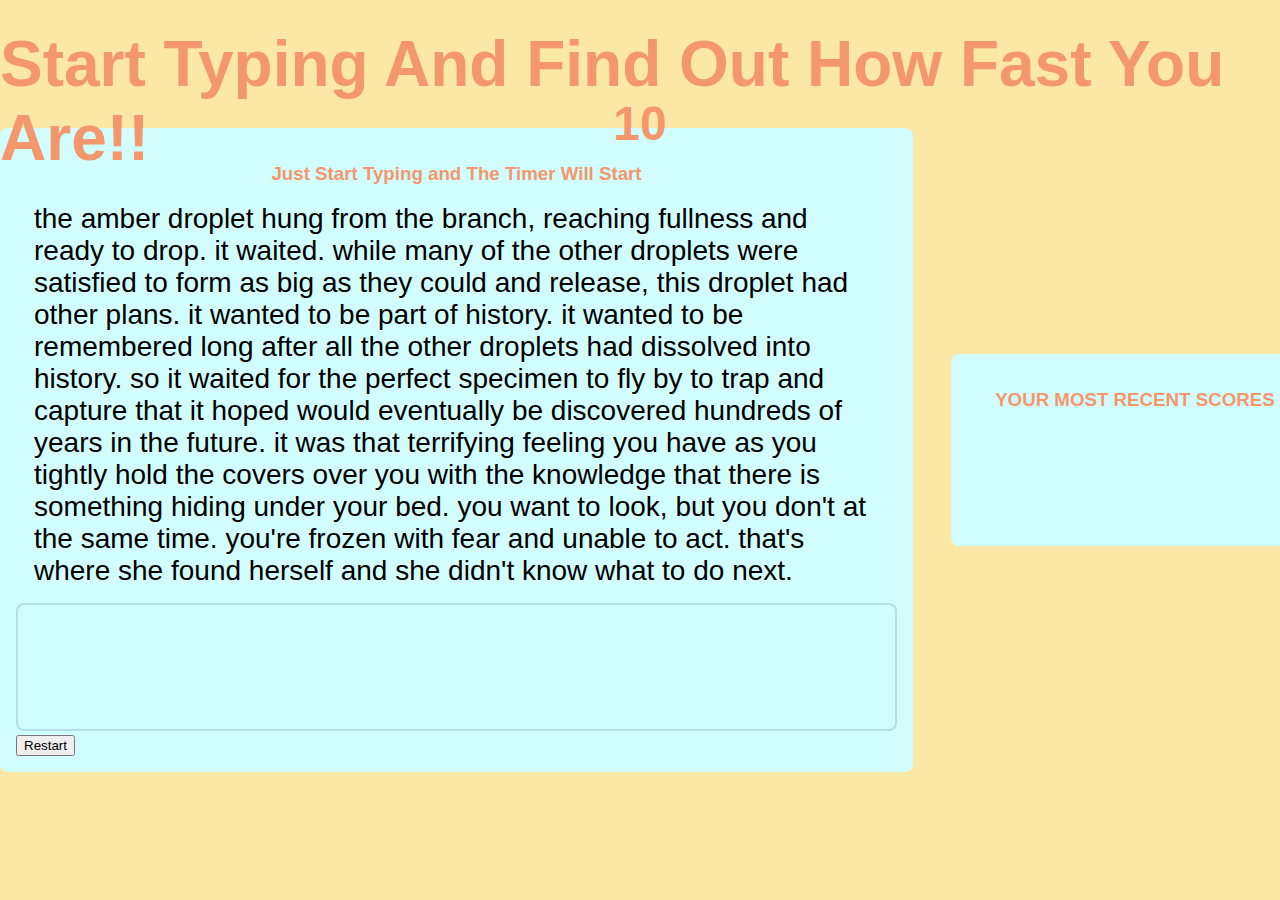
==== index.html @ a47f63c0 "Add files via upload" ====
<!DOCTYPE html>
<html lang="en">
<head>
  <meta charset="UTF-8">
  <meta name="viewport" content="width=device-width, initial-scale=1.0">
  <meta http-equiv="X-UA-Compatible" content="ie=edge">
  <link rel="stylesheet" href="styles.css">
  <script src="script.js" defer></script>
  <title>Typing Test</title>
</head>
<body>
  <h1>Start Typing And Find Out How Fast You Are!!</h1>
  
  <div class="timer" id="timer"></div>
  <div class="container">
    <h3 class="scoreBoardTitle">Just Start Typing and The Timer Will Start</h3>
    <div class="quote-display" id="quoteDisplay"></div>
    <textarea id="quoteInput" class="quote-input" autofocus></textarea>
    <button onclick="location.reload();">Restart</button>
  </div>
  <div class="scoreArea">
    <h3 class="scoreBoardTitle">YOUR MOST RECENT SCORES</h3>
    <div style=" height: 100px; overflow: auto;">
      <ul id="listScore">
   
      </ul>
    </div>
  </div>
  
</body>
</html>
---- styles.css ----
* {
  box-sizing: border-box;
}

body {
  display: flex;
  justify-content: center;
  align-items: center;
  min-height: 100vh;
  margin: 0;
  background-color: #FBE8A6;
}

body, .quote-input {
  font-family: 'Gill Sans', 'Gill Sans MT', Calibri, 'Trebuchet MS', sans-serif;
}

.container {
  background-color: #D2FDFF;
  padding: 1rem;
  border-radius: .5rem;
  width: 1000px;
  max-width: 90%;
}
.scoreArea{
  background-color: #D2FDFF;
  padding: 1rem;
  border-radius: .5rem;
  width: 400px;
  max-width: 90%;
  position: relative;
  left: 3%;
  
}

.scoreBoardTitle{
  text-align: center;
  color: #F4976C;
}

.score{
  background-color: #D2FDFF;
  padding: 1rem;
  border-radius: .5rem;
  width: 300px;
  max-width: 90%;

  
}
h1{
  position: absolute;
  top: -1rem;
  font-size: 4rem;
  color: #F4976C;
  font-weight: bold;
}


.timer{
  position: absolute;
  top: 6rem;
  /* left:40rem; */
  font-size: 3rem;
  color: #F4976C;
  font-weight: bold;
}
.counter{
  position: absolute;
  top: 6rem;
  right: 40rem;
  font-size: 3rem;
  color: #F4976C;
  font-weight: bold;
}

.quote-display {
  margin-bottom: 1rem;
  font-size: 28px;
  margin-left: calc(1rem + 2px);
  margin-right: calc(1rem + 2px);
}

.quote-input {
  background-color: transparent;
  border: 2px solid #303C6C;
  outline: none;
  width: 100%;
  height: 8rem;
  margin: auto;
  resize: none;
  padding: .5rem 1rem;
  font-size: 1rem;
  border-radius: .5rem;
}

.quote-input:focus {
  border-color: #B4DFE5 ;
}

.correct {
  color: green;
}

.incorrect {
  color: red;
  text-decoration: underline;
}
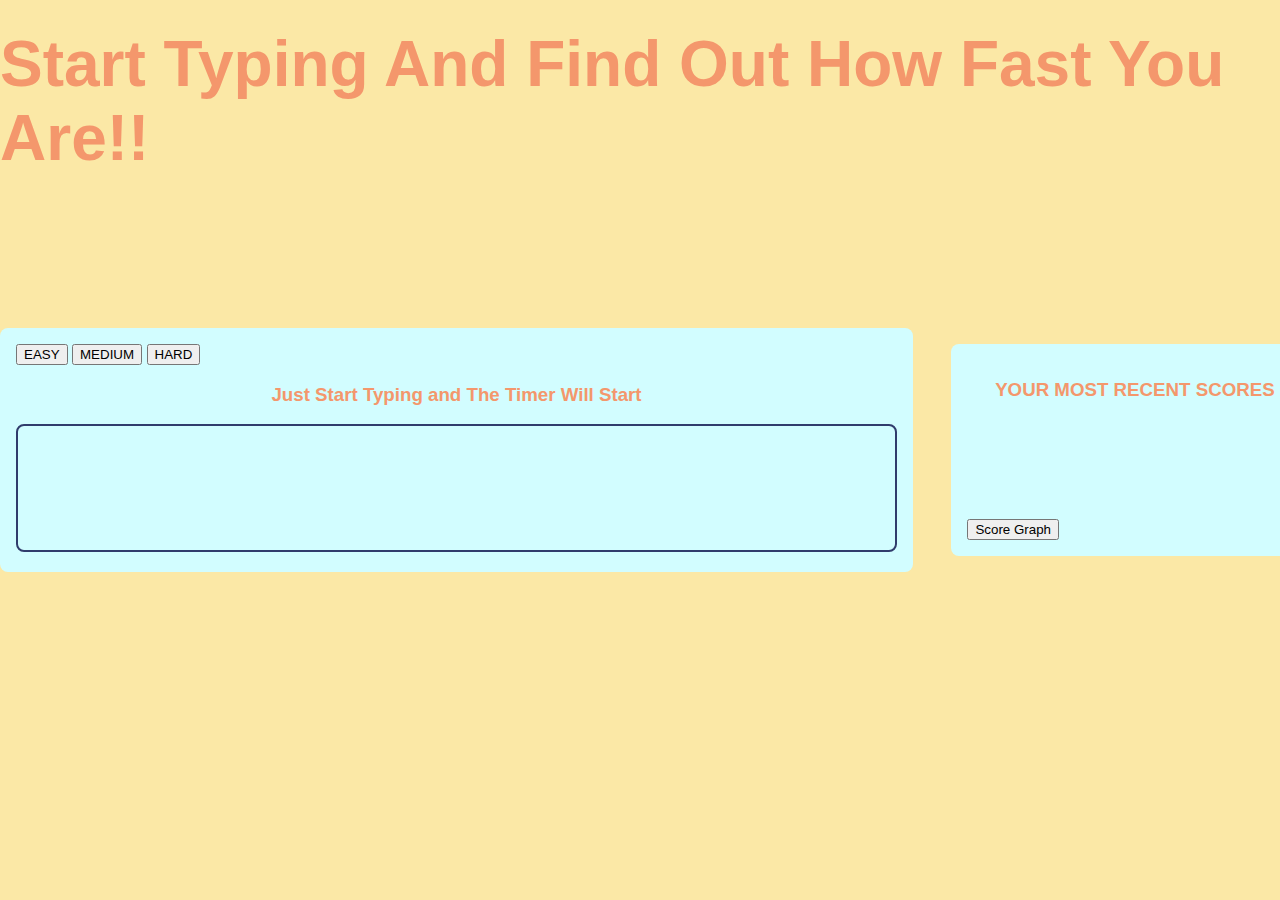
==== commit 3bf08781: "Add files via upload" ====
--- a/index.html
+++ b/index.html
@@ -13,10 +13,28 @@
   
   <div class="timer" id="timer"></div>
   <div class="container">
+    <div>
+      <button id="easy" title = "All lowercase with no special characters">EASY</button>
+      <button id="medium" title = "Uppercase letters and some special characters">MEDIUM</button>
+      <button id="hard" title = "ALL THE SPECIAL CHARACTERS"> HARD</button>
+      <script>
+        document.getElementById("easy").addEventListener("click",function(){
+          renderNewQuote("easy")
+        })
+        document.getElementById("medium").addEventListener("click",function(){
+          renderNewQuote("medium")
+        })
+        document.getElementById("hard").addEventListener("click",function(){
+          renderNewQuote("hard")
+        })
+
+      </script>
+    </div>
+
     <h3 class="scoreBoardTitle">Just Start Typing and The Timer Will Start</h3>
     <div class="quote-display" id="quoteDisplay"></div>
-    <textarea id="quoteInput" class="quote-input" autofocus></textarea>
-    <button onclick="location.reload();">Restart</button>
+    <textarea id="quoteInput" class="quote-input" autofocus disabled></textarea>
+    <!-- <button onclick="location.reload();">Restart</button> -->
   </div>
   <div class="scoreArea">
     <h3 class="scoreBoardTitle">YOUR MOST RECENT SCORES</h3>
@@ -25,7 +43,12 @@
    
       </ul>
     </div>
+    <div> 
+      <form action="http://127.0.0.1:5500/graph.html">
+        <input type="submit" value="Score Graph" />
+    </form>
   </div>
+  
   
 </body>
 </html>